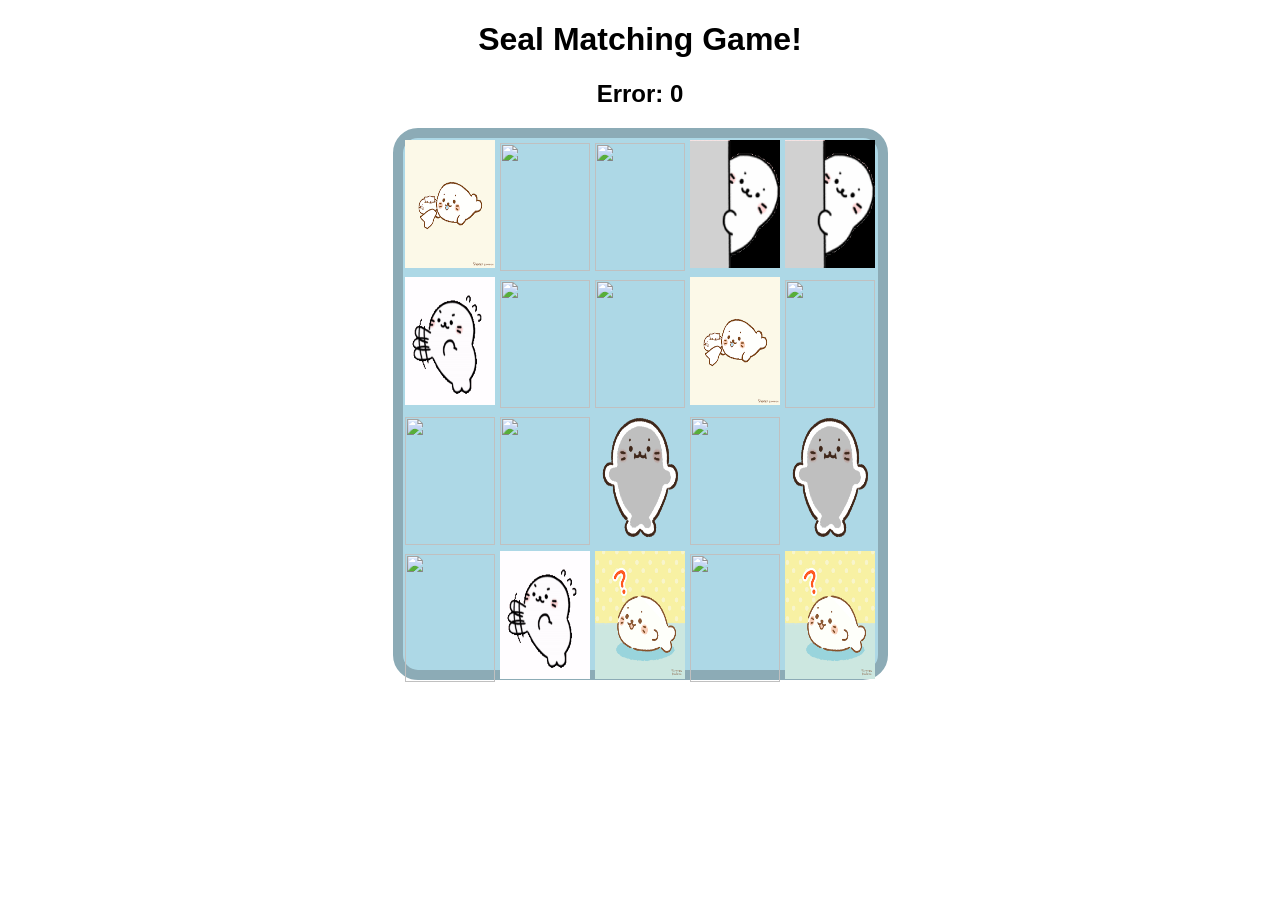
==== cards.html @ a78cd91d "Add files via upload" ====
<!DOCTYPE html>
<html lang="en">
<head>
    <meta charset="UTF-8">
    <meta name="viewport" content="width=device-width, initial-scale=1.0">
    <title>Seal matching game</title>
    <h1>Seal Matching Game!</h1>
    <link rel="stylesheet" href = "cards.css">
    <script src ="cards.js"></script>

</head>
<body>
    <h2>Error: <span id="errors">0</span></h2>
    <div id ="board"></div>
</body>
</html>
---- cards.css ----
body {
    font-family: Arial, Helvetica, sans-serif;
    text-align: center;
}

#board {
    height: 532px;
    width: 475px;
    margin: 0 auto;
    background-color: lightblue;
    border: 10px solid rgb(140, 171, 182);
    border-radius: 25px;
}

.card {
    height:128px;
    width: 90px;
    margin: 2.5px;

}
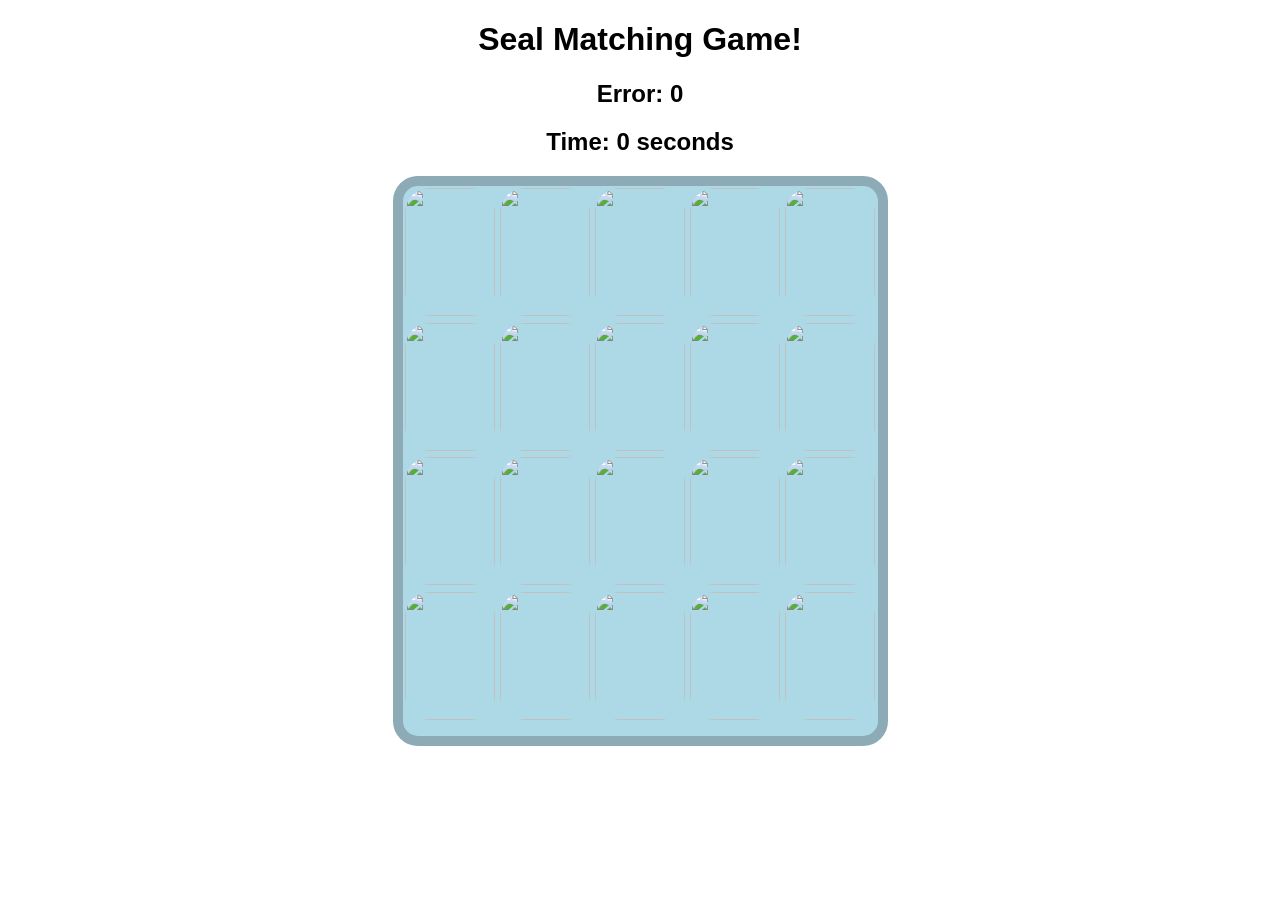
==== commit a38b377d: "Update cards.html Added timer on display" ====
--- a/cards.html
+++ b/cards.html
@@ -11,6 +11,7 @@
 </head>
 <body>
     <h2>Error: <span id="errors">0</span></h2>
+    <h2>Time: <span id = "time">0</span> seconds</h2>
     <div id ="board"></div>
 </body>
-</html>+</html>
--- a/cards.css
+++ b/cards.css
@@ -4,7 +4,7 @@
 }
 
 #board {
-    height: 532px;
+    height: 550px;
     width: 475px;
     margin: 0 auto;
     background-color: lightblue;
@@ -16,5 +16,6 @@
     height:128px;
     width: 90px;
     margin: 2.5px;
+    border-radius: 25px;
 
-}+}
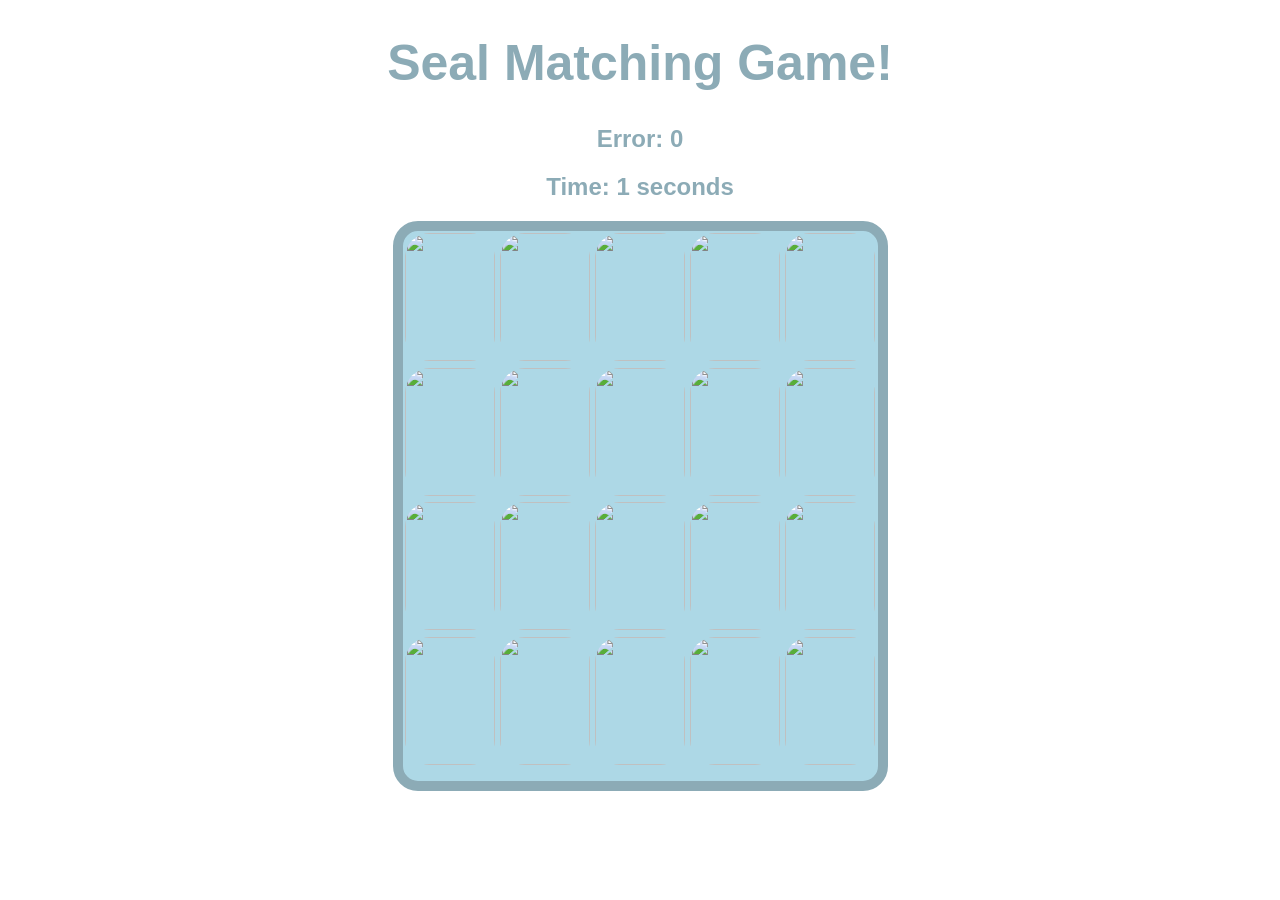
==== commit d033400b: "Add files via upload" ====
--- a/cards.html
+++ b/cards.html
@@ -14,4 +14,4 @@
     <h2>Time: <span id = "time">0</span> seconds</h2>
     <div id ="board"></div>
 </body>
-</html>
+</html>
--- a/cards.css
+++ b/cards.css
@@ -1,6 +1,20 @@
 body {
-    font-family: Arial, Helvetica, sans-serif;
+    font-family:'Trebuchet MS', 'Lucida Sans Unicode', 'Lucida Grande', 'Lucida Sans', Arial, sans-serif;
     text-align: center;
+}
+
+h1{
+    font-size:50px;
+    color:rgb(140, 171, 182);
+
+}
+
+h2{
+    color:rgb(140, 171, 182);
+}
+
+#errors{
+    color:rgb(140, 171, 182);
 }
 
 #board {
@@ -17,5 +31,4 @@
     width: 90px;
     margin: 2.5px;
     border-radius: 25px;
-
 }
